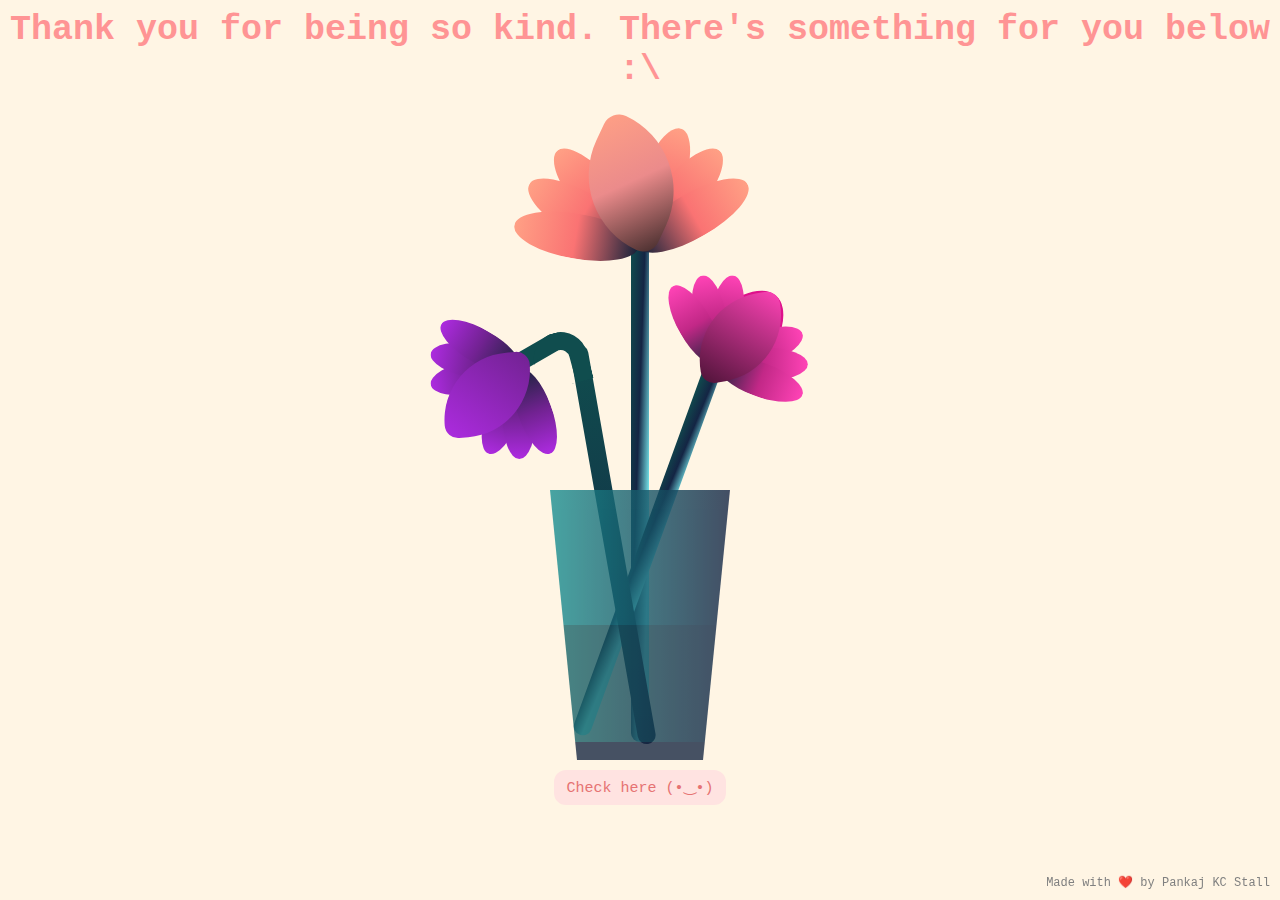
==== flower.html @ 7084b6e8 "Rename date.html to flower.html" ====
<!DOCTYPE html>
<html lang="en">
  <head>
    <meta charset="UTF-8" />
    <meta name="viewport" content="width=device-width, initial-scale=1.0" />
    <title>Thank U</title>
    <link rel="stylesheet" href="css/flower.css" />
  </head>
  <body>
    <div id="thankyou"><b>Thank you for being so kind. There's something for you below :\</b></div>
    <div class="flower">
      <div class="f-wrapper">
        <div class="flower__line"></div>
        <div class="f">
          <div class="flower__leaf flower__leaf--1"></div>
          <div class="flower__leaf flower__leaf--2"></div>
          <div class="flower__leaf flower__leaf--3"></div>
          <div class="flower__leaf flower__leaf--4"></div>
          <div class="flower__leaf flower__leaf--5"></div>
          <div class="flower__leaf flower__leaf--6"></div>
          <div class="flower__leaf flower__leaf--7"></div>
          <div
            class="flower__leaf flower__leaf--8 flower__fall-down--yellow"
          ></div>
        </div>
      </div>

      <div class="f-wrapper f-wrapper--2">
        <div class="flower__line"></div>
        <div class="f">
          <div class="flower__leaf flower__leaf--1"></div>
          <div class="flower__leaf flower__leaf--2"></div>
          <div class="flower__leaf flower__leaf--3"></div>
          <div class="flower__leaf flower__leaf--4"></div>
          <div class="flower__leaf flower__leaf--5"></div>
          <div class="flower__leaf flower__leaf--6"></div>
          <div class="flower__leaf flower__leaf--7"></div>
          <div
            class="flower__leaf flower__leaf--8 flower__fall-down--pink"
          ></div>
        </div>
      </div>

      <div class="f-wrapper f-wrapper--3">
        <div class="flower__line"></div>
        <div class="f">
          <div class="flower__leaf flower__leaf--1"></div>
          <div class="flower__leaf flower__leaf--2"></div>
          <div class="flower__leaf flower__leaf--3"></div>
          <div class="flower__leaf flower__leaf--4"></div>
          <div class="flower__leaf flower__leaf--5"></div>
          <div class="flower__leaf flower__leaf--6"></div>
          <div class="flower__leaf flower__leaf--7"></div>
          <div
            class="flower__leaf flower__leaf--8 flower__fall-down--purple"
          ></div>
        </div>
      </div>
      <div class="flower__glass"></div>
    </div>
    <button class="button" type="button" onclick="window.location.href='image.jpeg';">
        Check here  (•‿•)  
    </button>
    <div style="position: fixed; bottom: 10px; right: 10px; font-size: 12px; color: gray;">
      Made with  ❤️  by Pankaj KC Stall
    </div>
  </body>
</html>
---- css/flower.css ----
*,
*::after,
*::before{
    padding: 0;
    margin: 0;
    box-sizing: border-box;
}

:root{
    --color-bg: linear-gradient(to top,#010329,#000005);
    --color-glass:linear-gradient(to left,#142544,#1a9092);
    --color-water:linear-gradient(to left,#142544,#1b6d6e);
}

body{
    background-color: #FFF5E4;
    min-height: 100vh;
    display: flex;
    flex-direction: column; /* Change the direction to column */
    align-items: center;
    justify-content: flex-start; /* Align items to the start of the container */
    overflow: hidden;
	color: #FF9494;
	font-family: courier;
}

.form-group {
    display: flex;
    flex-direction: column;
    justify-content: center;
    font-size: 25px;
  }
  
  .button {
    padding: 6px 10px;
    font-size: 15px;
    cursor: pointer;
    margin: 10px;
    font-family: "courier";
    margin-bottom: 10px;
    background-color: #ffe3e1;
    color: #e67373;
    border-radius: 12px;
    border: 2px solid #ffe3e1;
    transition: 0.3s;
  }

#thankyou {
    width: 100%; /* Ensure it spans the full width */
    text-align: center; /* Keep the text centered */
    margin-top: 10px; /* Add some space at the top */
    z-index: 1000; /* Ensure it's above other elements if needed */
    position: relative; /* Adjust based on layout needs */
	margin-bottom: 400px;
	font-size: 35px;
}

.flower{
    position: relative;
}

.flower__glass{
    width:20vmin;
    height: 30vmin;
    background-image: var(--color-glass);
    clip-path: polygon(0 0, 100% 0, 85% 100%, 15% 100%);
    opacity: .8;
    position: relative;
}

.flower__glass::after{
    content: '';
    position: absolute;
    bottom: 0;
    left: 0;
    background-color: #182843;
    width: 100%;
    height: 2vmin;
}

.flower__glass::before{
    content: '';
    position: absolute;
    bottom: 0;
    left: 0;
    background-image: var(--color-water);
    width: 100%;
    height: 15vmin;
}

.f-wrapper{
    position: absolute;
    left: 45%;
    bottom: 2vmin;
}

.f-wrapper--2{
    left: 50%;
    bottom: 5%;
    transform-origin: 10% left;
    transform: rotate(20deg);
}

.f-wrapper--3{
    left: 30%;
    bottom: 5%;
    transform-origin: 10% left;
    transform: rotate(-10deg);
}

.f-wrapper--3 .flower__line{
    height: 45vmin;
    position: relative;
}

.f-wrapper--3 .flower__line::after{
    content: '';
    position: absolute;
    left:0;
    top: 0;
    width: 6vmin;
    height: 6vmin;
    transform: translate(-69%,-30%) rotate(-5deg);
    border-radius:10vmin 10vmin 0 0;
    border: 2vmin solid  #104d4e;
    border-bottom: transparent;
    border-left: transparent;
}

.f-wrapper--3 .flower__line::before{
    content: '';
    position: absolute;
    left:-40%;
    top: -1%;
    width: 6vmin;
    height: 2vmin;
    transform-origin: right;
    transform: translate(-100%,-80%) rotate(-20deg);
    background-color: #104d4e;
    border-radius: 2vmin;
}

.f-wrapper--3 .flower__line{
    background-image: linear-gradient(to top,#142544,#104d4e);
}


.f-wrapper--2 .flower__line{
    height: 45vmin;
}

.f-wrapper--2 .f{
    transform: translateX(-50%) rotate(20deg);
}

.f-wrapper--3 .f{
    transform: translate(-350%,-50%) rotate(-120deg);
}

.f-wrapper--2 .flower__leaf:not(:first-child){
    width: 3.8vmin;
    height: 10vmin;
    background-image: linear-gradient(to bottom, #ff43b6 ,#c22887, #1a233a 99%);
}

.f-wrapper--3 .flower__leaf:not(:first-child){
    width: 3.8vmin;
    height: 10vmin;
    background-image: linear-gradient(to bottom, #ad2be0 ,#712291, #1a233a 99%);
}

.f-wrapper--3 .flower__leaf--1{
    width: 8vmin;
    height: 10vmin;
    bottom: 2vmin;
    background-color: #ad2be0;
}

.f-wrapper--2 .flower__leaf--1{
    width: 8vmin;
    height: 10vmin;
    bottom: 2vmin;
    background-color: #de118b;
}

.f-wrapper--2 .f .flower__leaf--8{
    width: 10vmin;
    height: 9vmin;
    bottom: 3vmin;
    left: -30%;
    transform: rotate(-50deg);
    background-image: linear-gradient(to left bottom, #ff43b6 ,#4d1337);;
}

.f-wrapper--3 .f .flower__leaf--8{
    width: 10vmin;
    height: 9vmin;
    left: -10% !important;
    background-image: linear-gradient(to left bottom, #ad2be0 ,#712291);;
}

.flower__line{
    width: 2vmin;
    height: 56vmin;
    background-image: linear-gradient(to left top,#82fdff 20%,#142544,#104d4e);
    border-radius: 4vmin;
}

.f{
    position: absolute;
    top: 1vmin;
    left: 50%;
    transform: translateX(-50%) rotate(-10deg);
    width: 2vmin;
    height: 2vmin;
}


.flower__leaf{
    position: absolute;
    left: 50%;
    bottom: 2vmin;
    transform: translateX(-50%);
    width: 5vmin;
    height: 14vmin;
    background-image: linear-gradient(to bottom, #ffa085 ,#fa7373, #1a233a 99%);

    clip-path: ellipse(50% 50% at 50% 50%);
    transform-origin: center bottom;
    animation: open-flower 2s 1s backwards;
}

.flower__leaf--1{
    width: 10vmin;
    height: 12vmin;
    bottom: 3vmin;
    border-radius: 50% 50% 50% 50% / 80% 80% 20% 20%;
    background-color: #e24f5f;
    background-image: none;
    animation: open-flowe--middle  1.4s 1s backwards;
}

.flower__leaf--2{
    transform: translateX(-50%) rotate(-30deg);
}
.flower__leaf--3{
    transform: translateX(-50%) rotate(-50deg);
}
.flower__leaf--4{
    transform: translateX(-50%) rotate(-70deg);
}

.flower__leaf--5{
    transform: translateX(-50%) rotate(30deg);
}

.flower__leaf--6{
    transform: translateX(-50%) rotate(50deg);
}

.flower__leaf--7{
    transform: translateX(-50%) rotate(70deg);
}

.flower__leaf--8{
    width: 13vmin;
    height: 11vmin;
    bottom: 6vmin;
    left: -30%;
    border-radius: none;
    clip-path: none;
    border-radius: 10vmin 2vmin 10vmin 2vmin;
    transform: rotate(-55deg);
    background-image: linear-gradient(to left bottom, #ffa085 ,#eb8b8b,#492f2f 98%);
}

.flower__fall-down--yellow{
    animation: flower-fall-down-yellow  8s 1.2s linear forwards;
}

.flower__fall-down--pink{
    animation: flower-fall-down-pink  5s 1.2s linear forwards;
}

.flower__fall-down--purple{
    bottom: 4vmin;
    animation:flower-fall-down-purple  6s 1.2s linear forwards, flower-falling 6s 7.2s linear infinite;
}


@keyframes open-flower{
        0%{
            transform:  translateX(-50%) rotate(0);
        }
}

@keyframes open-flowe--middle {
    0%{
        opacity: 0;
        transform: translateX(-50%) scale(0);
    }
}

@keyframes flower-fall-down-pink {

    0%{
        transform: rotate(-55deg);
    }

    50%{
        transform: rotateX(-100deg);
    }

    100%{
        transform:translate(2vmin,28vmin);
    }

}

@keyframes flower-fall-down-yellow {

    0%{
        transform: rotate(-55deg);
    }

    50%{
        bottom: 3vmin;
        transform: rotateX(-100deg);
    }

    100%{
        transform:translate(2vmin,70vmin) rotate(150deg);
    }

}

@keyframes flower-fall-down-purple {

    0%{
        transform: rotate(-50deg);
    }

    25%{
        bottom: 1vmin ;
        transform: rotateX(-100deg);
        perspective: 0px;
    }

    50%{
        perspective: 0px;
        transform:translate(-30vmin,2vmin) rotate(90deg);
    }

    75%{
        perspective: 0px;
        transform:translate(-34vmin,-2vmin);
    }

    100%{
        transform-origin: center;
        transform:translate(-34vmin,-2vmin) rotateY(-80deg) rotateX(35deg);
    }

}

@keyframes flower-falling {
    0%,100%{
        transform-origin: center;
        transform:translate(-34vmin,-2vmin) rotateY(-80deg) rotateX(35deg);
    }

    25%{
        transform-origin: center;
        transform:translate(-34.4vmin,-2vmin) rotateY(-84deg) rotateX(35deg);
    }

    50%{
        transform-origin: center;
        transform:translate(-32vmin,-4.2vmin) rotateY(-80deg) rotateX(35deg);
    }

    75%{
        transform-origin: center;
        transform:translate(-36vmin,1.1vmin) rotateY(-80deg) rotateX(35deg);
    }
}
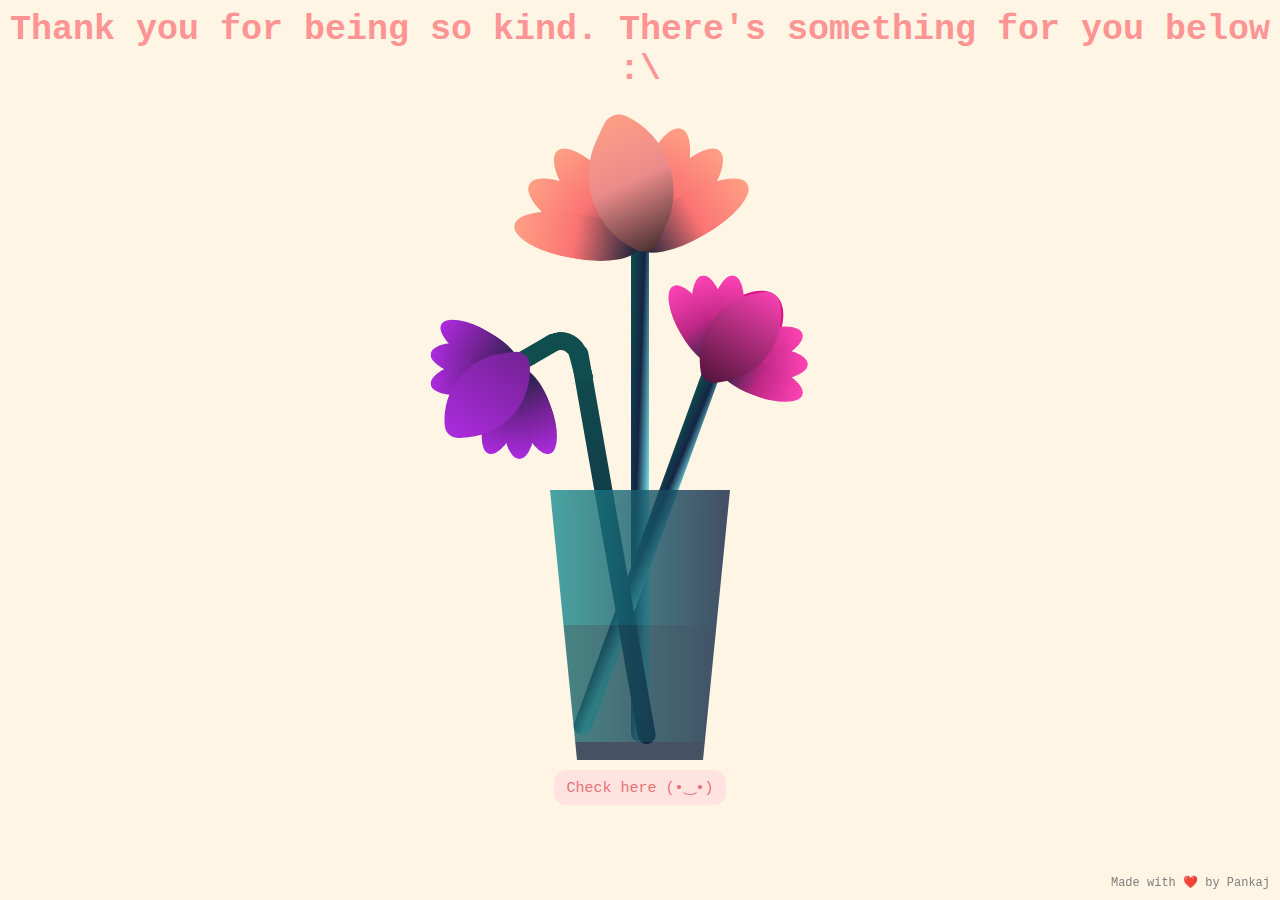
==== commit 955e0bfc: "Update flower.html" ====
--- a/flower.html
+++ b/flower.html
@@ -62,7 +62,7 @@
         Check here  (•‿•)  
     </button>
     <div style="position: fixed; bottom: 10px; right: 10px; font-size: 12px; color: gray;">
-      Made with  ❤️  by Pankaj KC Stall
+      Made with  ❤️  by Pankaj
     </div>
   </body>
 </html>
